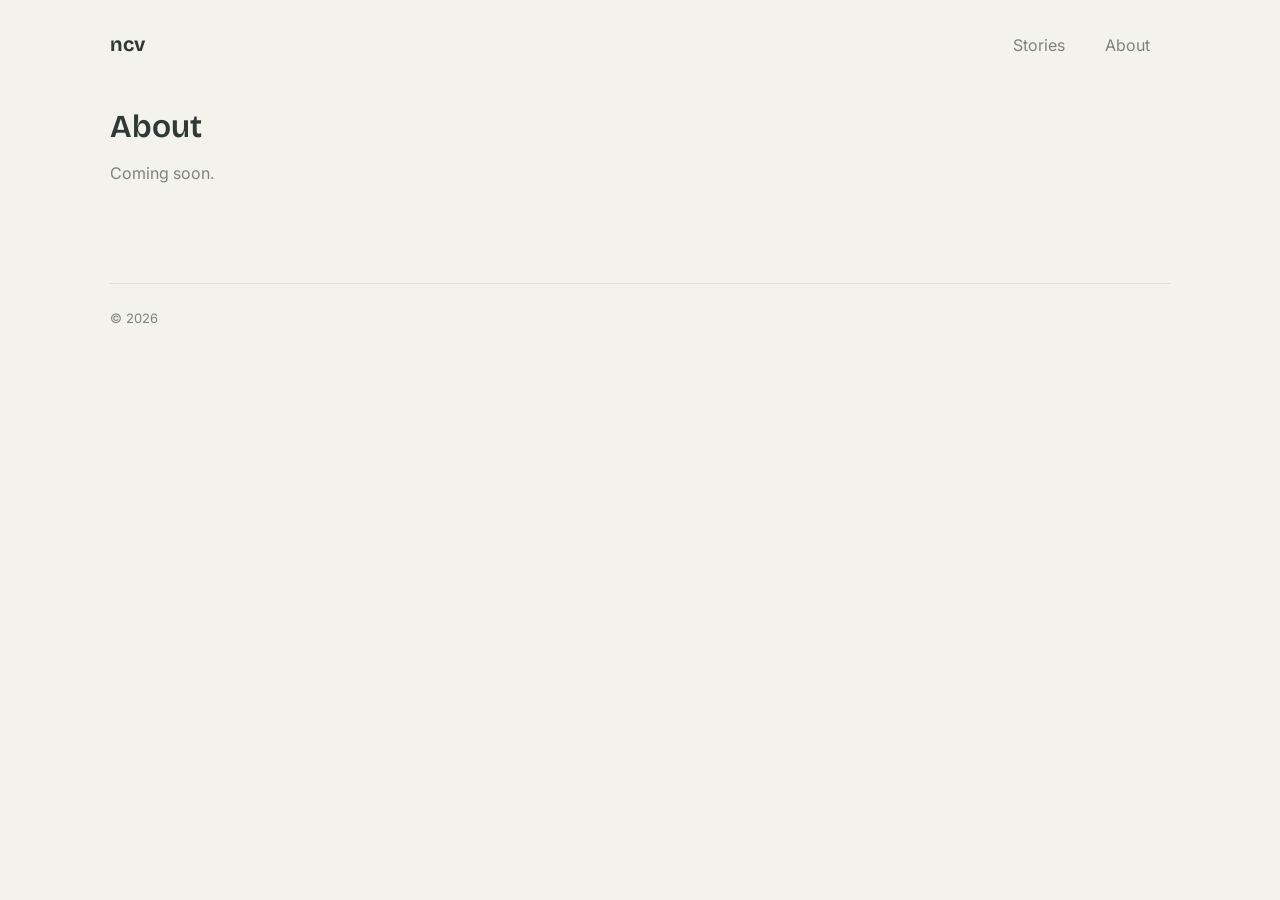
==== about.html @ 8d3488f6 "Add files via upload" ====
<!doctype html><html lang="en"><head><meta charset="utf-8"><meta name="viewport" content="width=device-width,initial-scale=1">
<title>About</title>
<link rel="stylesheet" href="https://fonts.googleapis.com/css2?family=Bricolage+Grotesque:opsz,wght@12..96,600;12..96,700&family=Inter:wght@400;500&display=swap">
<link rel="stylesheet" href="style.css"></head><body><div class="wrap">
<nav><a class="name" href="./">ncv</a><div class="links"><a href="./">Stories</a><a href="about.html">About</a></div></nav>
<div class="prose"><h1 style="margin-bottom:16px">About</h1>
<p class="mute" style="color:var(--mute)">Coming soon.</p></div>
<footer>© 2026</footer></div></body></html>
---- style.css ----
:root{--bg:#f4f2ed;--fg:#2f3a36;--mute:#7a847f;--line:#e2ded5;--tile:#e7ebe5;--accent:#5f7f8f;--display:"Bricolage Grotesque",system-ui,sans-serif;--body:"Inter",system-ui,sans-serif}
@media (prefers-color-scheme:dark){:root{--bg:#1b1f1d;--fg:#e6e4de;--mute:#9aa39e;--line:#2e3431;--tile:#252b28;--accent:#9db8c5;color-scheme:dark}}
*{box-sizing:border-box}
body{margin:0;background:var(--bg);color:var(--fg);font:16px/1.65 var(--body)}
a{color:inherit}
.wrap{max-width:1100px;margin:0 auto;padding:28px max(20px,env(safe-area-inset-left))}
nav{display:flex;justify-content:space-between;align-items:baseline;gap:16px;padding-bottom:48px}
nav .name{font-family:var(--display);font-weight:700;font-size:20px;text-decoration:none}
nav .links a{margin-left:20px;color:var(--mute);text-decoration:none}
nav .links a:hover{color:var(--fg)}
h1,h2,h3{font-family:var(--display);font-weight:600;line-height:1.1;margin:0;text-wrap:balance}
.intro{font-size:15px;color:var(--mute);margin:-24px 0 32px}
.grid{display:grid;grid-template-columns:repeat(auto-fill,minmax(300px,1fr));gap:40px 28px}
.tile{text-decoration:none;display:grid;gap:10px}
.thumb{aspect-ratio:4/3;border-radius:4px;background:var(--tile);overflow:hidden;display:grid;place-items:center;color:var(--mute);font-size:14px}
.thumb svg{width:100%;height:100%}
.tile:hover .thumb{outline:1px solid var(--accent)}
.tile h3{font-size:18px}
.meta{font-size:13px;color:var(--mute);letter-spacing:.03em}
.prose{max-width:64ch}
.prose p{margin:0 0 1.1em}
footer{margin-top:96px;padding-top:24px;border-top:1px solid var(--line);color:var(--mute);font-size:13px}
.empty{border:1px dashed var(--line);border-radius:4px;padding:56px 24px;text-align:center;color:var(--mute)}
.empty .et{font-family:var(--display);font-size:22px;color:var(--fg);margin:0 0 6px}
.empty p{margin:0}
.lead{font-family:var(--display);font-size:clamp(22px,3.5vw,30px);line-height:1.25;color:var(--fg)}
.sec{font-size:13px;font-family:var(--body);font-weight:500;letter-spacing:.08em;text-transform:uppercase;color:var(--mute);margin:56px 0 18px;padding-top:18px;border-top:1px solid var(--line);max-width:64ch}
.tl{display:grid;gap:22px;max-width:64ch}
.row{display:grid;grid-template-columns:110px 1fr;gap:16px}.row>div{min-width:0}
.row h3{font-size:16px;margin:0 0 4px}.row p{margin:0;color:var(--mute);font-size:15px}
.when{font-size:13px;color:var(--mute);font-variant-numeric:tabular-nums;padding-top:2px}
@media (max-width:520px){.row{grid-template-columns:1fr;gap:2px}}
.tools{max-width:64ch;color:var(--fg)}
.links a{margin-right:20px;color:var(--accent)}
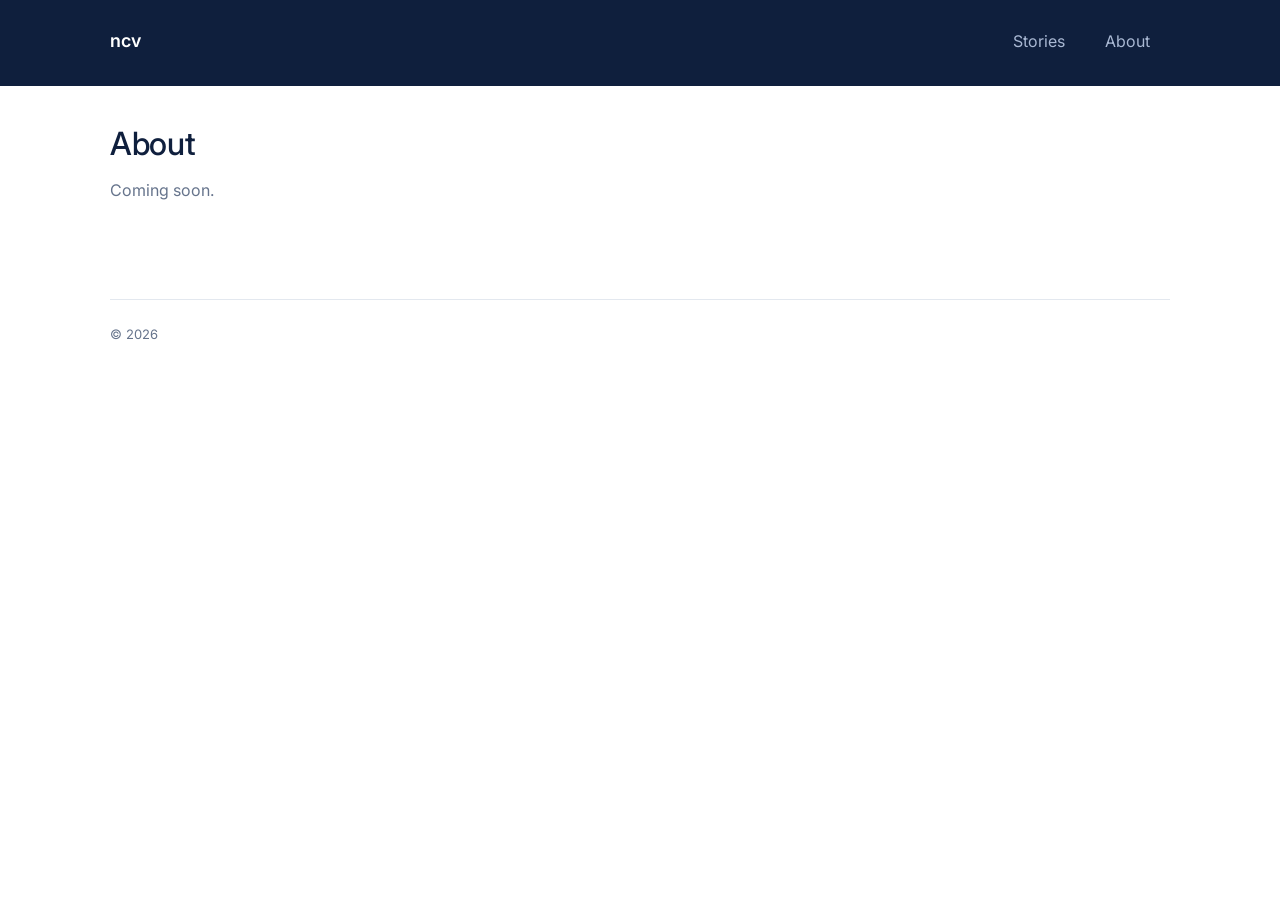
==== commit a004f6b6: "Add files via upload" ====
--- a/about.html
+++ b/about.html
@@ -1,8 +1,8 @@
 <!doctype html><html lang="en"><head><meta charset="utf-8"><meta name="viewport" content="width=device-width,initial-scale=1">
 <title>About</title>
-<link rel="stylesheet" href="https://fonts.googleapis.com/css2?family=Bricolage+Grotesque:opsz,wght@12..96,600;12..96,700&family=Inter:wght@400;500&display=swap">
-<link rel="stylesheet" href="style.css"></head><body><div class="wrap">
-<nav><a class="name" href="./">ncv</a><div class="links"><a href="./">Stories</a><a href="about.html">About</a></div></nav>
+<link rel="stylesheet" href="https://fonts.googleapis.com/css2?family=Inter:wght@400;500;600&display=swap">
+<link rel="stylesheet" href="style.css"></head><body><header class="band"><div class="bandin"><nav><a class="name" href="./">ncv</a><div class="links"><a href="./">Stories</a><a href="about.html">About</a></div></nav></div></header>
+<div class="wrap">
 <div class="prose"><h1 style="margin-bottom:16px">About</h1>
 <p class="mute" style="color:var(--mute)">Coming soon.</p></div>
 <footer>© 2026</footer></div></body></html>
--- a/style.css
+++ b/style.css
@@ -1,14 +1,14 @@
-:root{--bg:#f4f2ed;--fg:#2f3a36;--mute:#7a847f;--line:#e2ded5;--tile:#e7ebe5;--accent:#5f7f8f;--display:"Bricolage Grotesque",system-ui,sans-serif;--body:"Inter",system-ui,sans-serif}
-@media (prefers-color-scheme:dark){:root{--bg:#1b1f1d;--fg:#e6e4de;--mute:#9aa39e;--line:#2e3431;--tile:#252b28;--accent:#9db8c5;color-scheme:dark}}
+:root{--band:#0f1f3d;--bandmute:#a9b8d3;--bg:#ffffff;--fg:#0f1f3d;--mute:#66748c;--line:#e3e8ef;--tile:#f1f4f9;--accent:#1f4e9c;--display:"Inter",system-ui,sans-serif;--body:"Inter",system-ui,sans-serif}
+@media (prefers-color-scheme:dark){:root{--band:#0a1224;--bandmute:#8797b5;--bg:#0d1a30;--fg:#e8eef8;--mute:#9aabc4;--line:#22324d;--tile:#14243f;--accent:#8db4f2;color-scheme:dark}}
 *{box-sizing:border-box}
 body{margin:0;background:var(--bg);color:var(--fg);font:16px/1.65 var(--body)}
 a{color:inherit}
 .wrap{max-width:1100px;margin:0 auto;padding:28px max(20px,env(safe-area-inset-left))}
 nav{display:flex;justify-content:space-between;align-items:baseline;gap:16px;padding-bottom:48px}
-nav .name{font-family:var(--display);font-weight:700;font-size:20px;text-decoration:none}
+nav .name{font-family:var(--display);font-weight:600;font-size:18px;letter-spacing:-0.01em;text-decoration:none}
 nav .links a{margin-left:20px;color:var(--mute);text-decoration:none}
 nav .links a:hover{color:var(--fg)}
-h1,h2,h3{font-family:var(--display);font-weight:600;line-height:1.1;margin:0;text-wrap:balance}
+h1,h2,h3{font-family:var(--display);font-weight:500;letter-spacing:-0.01em;line-height:1.1;margin:0;text-wrap:balance}
 .intro{font-size:15px;color:var(--mute);margin:-24px 0 32px}
 .grid{display:grid;grid-template-columns:repeat(auto-fill,minmax(300px,1fr));gap:40px 28px}
 .tile{text-decoration:none;display:grid;gap:10px}
@@ -32,3 +32,11 @@
 @media (max-width:520px){.row{grid-template-columns:1fr;gap:2px}}
 .tools{max-width:64ch;color:var(--fg)}
 .links a{margin-right:20px;color:var(--accent)}
+.band{background:var(--band);color:#ffffff}
+.bandin{max-width:1100px;margin:0 auto;padding-block:26px 30px;padding-left:max(20px,env(safe-area-inset-left));padding-right:max(20px,env(safe-area-inset-right))}
+.band nav{padding-bottom:0}
+.band nav .name{color:#ffffff}
+.band nav .links a{color:var(--bandmute)}
+.band nav .links a:hover{color:#ffffff}
+.band .intro{color:var(--bandmute);margin:8px 0 0;font-size:15px}
+.wrap{padding-top:40px}
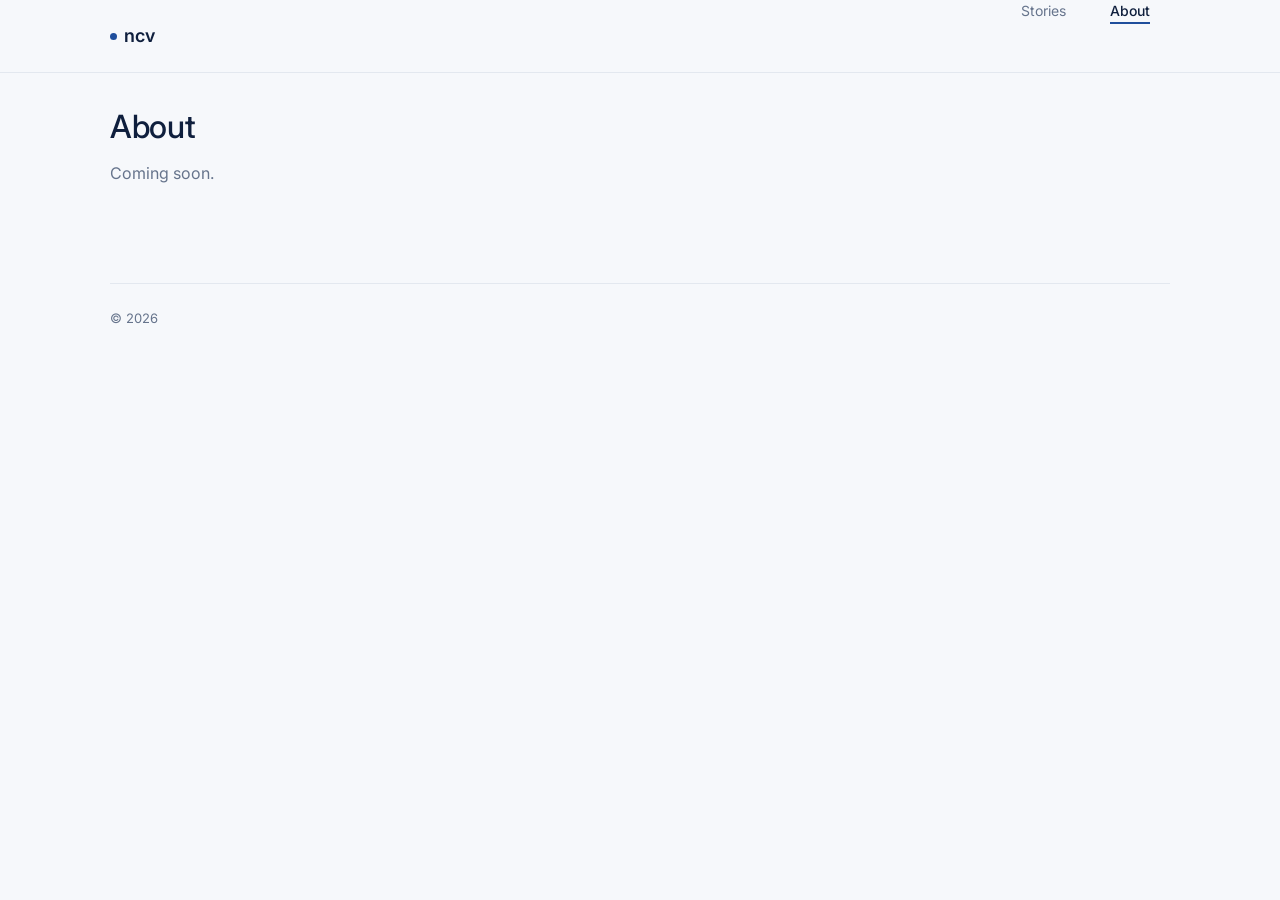
==== commit fa64cfff: "Add files via upload" ====
--- a/about.html
+++ b/about.html
@@ -1,7 +1,7 @@
 <!doctype html><html lang="en"><head><meta charset="utf-8"><meta name="viewport" content="width=device-width,initial-scale=1">
 <title>About</title>
 <link rel="stylesheet" href="https://fonts.googleapis.com/css2?family=Inter:wght@400;500;600&display=swap">
-<link rel="stylesheet" href="style.css"></head><body><header class="band"><div class="bandin"><nav><a class="name" href="./">ncv</a><div class="links"><a href="./">Stories</a><a href="about.html">About</a></div></nav></div></header>
+<link rel="stylesheet" href="style.css"></head><body><header class="top"><div class="topin"><a class="name" href="./">ncv</a><nav class="links"><a href="./">Stories</a><a class="on" href="about.html">About</a></nav></div></header>
 <div class="wrap">
 <div class="prose"><h1 style="margin-bottom:16px">About</h1>
 <p class="mute" style="color:var(--mute)">Coming soon.</p></div>
--- a/style.css
+++ b/style.css
@@ -1,5 +1,5 @@
-:root{--band:#0f1f3d;--bandmute:#a9b8d3;--bg:#ffffff;--fg:#0f1f3d;--mute:#66748c;--line:#e3e8ef;--tile:#f1f4f9;--accent:#1f4e9c;--display:"Inter",system-ui,sans-serif;--body:"Inter",system-ui,sans-serif}
-@media (prefers-color-scheme:dark){:root{--band:#0a1224;--bandmute:#8797b5;--bg:#0d1a30;--fg:#e8eef8;--mute:#9aabc4;--line:#22324d;--tile:#14243f;--accent:#8db4f2;color-scheme:dark}}
+:root{--bg:#f6f8fb;--card:#ffffff;--fg:#0f1f3d;--mute:#66748c;--line:#e3e8ef;--tile:#f1f4f9;--accent:#1f4e9c;--display:"Inter",system-ui,sans-serif;--body:"Inter",system-ui,sans-serif}
+@media (prefers-color-scheme:dark){:root{--card:#14243f;--bg:#0d1a30;--fg:#e8eef8;--mute:#9aabc4;--line:#22324d;--tile:#14243f;--accent:#8db4f2;color-scheme:dark}}
 *{box-sizing:border-box}
 body{margin:0;background:var(--bg);color:var(--fg);font:16px/1.65 var(--body)}
 a{color:inherit}
@@ -32,11 +32,16 @@
 @media (max-width:520px){.row{grid-template-columns:1fr;gap:2px}}
 .tools{max-width:64ch;color:var(--fg)}
 .links a{margin-right:20px;color:var(--accent)}
-.band{background:var(--band);color:#ffffff}
-.bandin{max-width:1100px;margin:0 auto;padding-block:26px 30px;padding-left:max(20px,env(safe-area-inset-left));padding-right:max(20px,env(safe-area-inset-right))}
-.band nav{padding-bottom:0}
-.band nav .name{color:#ffffff}
-.band nav .links a{color:var(--bandmute)}
-.band nav .links a:hover{color:#ffffff}
-.band .intro{color:var(--bandmute);margin:8px 0 0;font-size:15px}
-.wrap{padding-top:40px}
+.top{border-bottom:1px solid var(--line);background:var(--bg)}
+.topin{max-width:1100px;margin:0 auto;height:72px;display:flex;align-items:center;justify-content:space-between;padding-left:max(20px,env(safe-area-inset-left));padding-right:max(20px,env(safe-area-inset-right))}
+.top .name{font-weight:600;font-size:18px;letter-spacing:-0.01em;text-decoration:none;color:var(--fg)}
+.top .links{display:flex;gap:24px;height:100%}
+.top .links a{display:flex;align-items:center;height:100%;font-size:14px;color:var(--mute);text-decoration:none;border-bottom:2px solid transparent;margin-bottom:-1px}
+.top .links a:hover{color:var(--fg)}
+.top .links a.on{color:var(--fg);font-weight:500;border-bottom-color:var(--accent)}
+.top .links a:focus-visible{outline:2px solid var(--accent);outline-offset:-2px}
+.wrap{padding-top:36px}
+.intro{font-size:15px;color:var(--mute);margin:0 0 28px}
+.top .name{display:inline-flex;align-items:center;gap:7px}
+.top .name::before{content:"";width:7px;height:7px;border-radius:50%;background:var(--accent)}
+.empty{background:var(--card)}
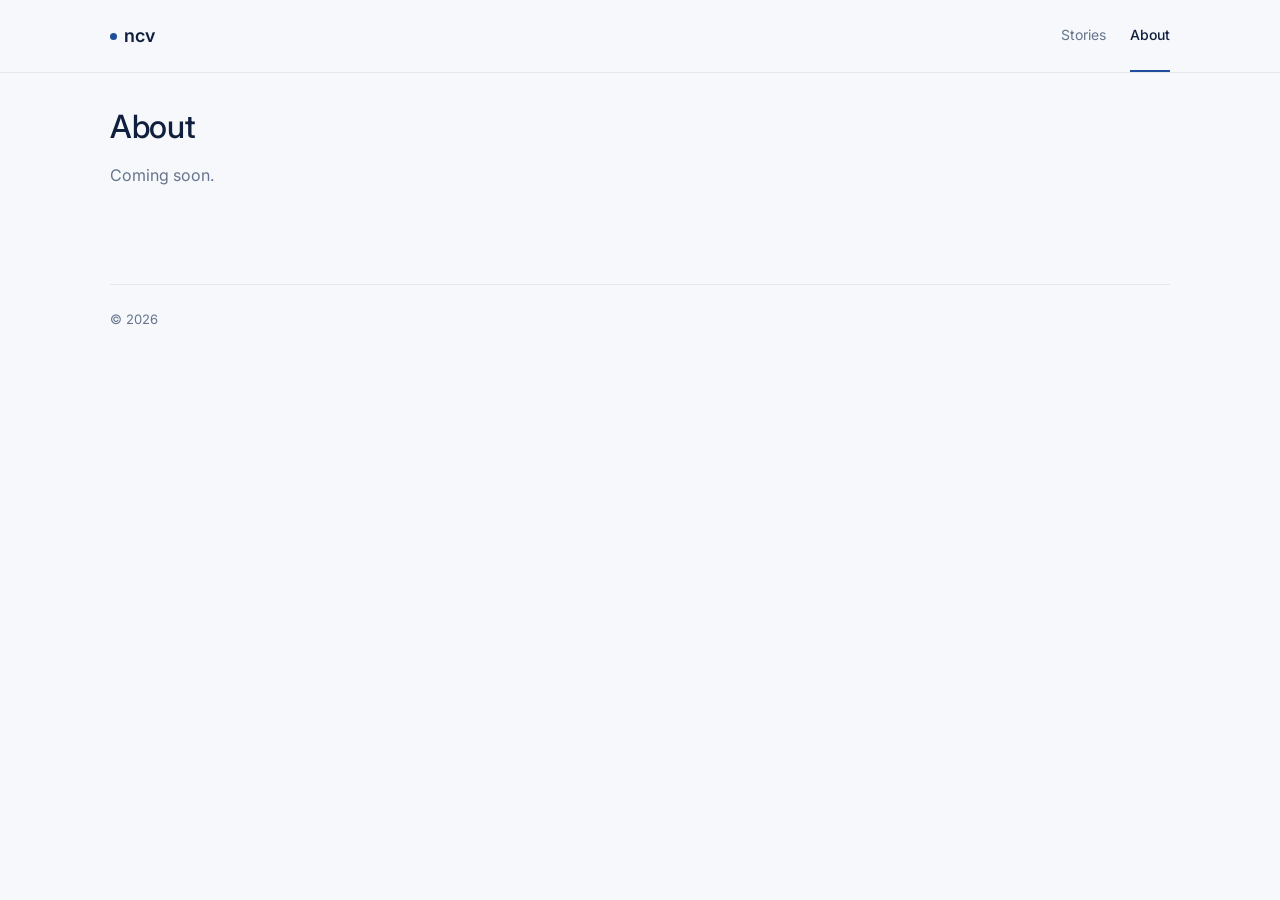
==== commit 1e8f1380: "Add files via upload" ====
--- a/about.html
+++ b/about.html
@@ -1,7 +1,7 @@
 <!doctype html><html lang="en"><head><meta charset="utf-8"><meta name="viewport" content="width=device-width,initial-scale=1">
 <title>About</title>
 <link rel="stylesheet" href="https://fonts.googleapis.com/css2?family=Inter:wght@400;500;600&display=swap">
-<link rel="stylesheet" href="style.css"></head><body><header class="top"><div class="topin"><a class="name" href="./">ncv</a><nav class="links"><a href="./">Stories</a><a class="on" href="about.html">About</a></nav></div></header>
+<link rel="stylesheet" href="style.css?v=3"></head><body><header class="top"><div class="topin"><a class="name" href="./">ncv</a><nav class="links"><a href="./">Stories</a><a class="on" href="about.html">About</a></nav></div></header>
 <div class="wrap">
 <div class="prose"><h1 style="margin-bottom:16px">About</h1>
 <p class="mute" style="color:var(--mute)">Coming soon.</p></div>
--- a/style.css
+++ b/style.css
@@ -1,47 +1,38 @@
-:root{--bg:#f6f8fb;--card:#ffffff;--fg:#0f1f3d;--mute:#66748c;--line:#e3e8ef;--tile:#f1f4f9;--accent:#1f4e9c;--display:"Inter",system-ui,sans-serif;--body:"Inter",system-ui,sans-serif}
-@media (prefers-color-scheme:dark){:root{--card:#14243f;--bg:#0d1a30;--fg:#e8eef8;--mute:#9aabc4;--line:#22324d;--tile:#14243f;--accent:#8db4f2;color-scheme:dark}}
+:root{--bg:#f6f8fb;--card:#ffffff;--fg:#0f1f3d;--mute:#66748c;--line:#e3e8ef;--tile:#eef2f7;--accent:#1f4e9c;--font:"Inter",system-ui,-apple-system,sans-serif}
+@media (prefers-color-scheme:dark){:root{--bg:#0d1a30;--card:#14243f;--fg:#e8eef8;--mute:#9aabc4;--line:#22324d;--tile:#14243f;--accent:#8db4f2;color-scheme:dark}}
 *{box-sizing:border-box}
-body{margin:0;background:var(--bg);color:var(--fg);font:16px/1.65 var(--body)}
+body{margin:0;background:var(--bg);color:var(--fg);font:16px/1.65 var(--font)}
 a{color:inherit}
-.wrap{max-width:1100px;margin:0 auto;padding:28px max(20px,env(safe-area-inset-left))}
-nav{display:flex;justify-content:space-between;align-items:baseline;gap:16px;padding-bottom:48px}
-nav .name{font-family:var(--display);font-weight:600;font-size:18px;letter-spacing:-0.01em;text-decoration:none}
-nav .links a{margin-left:20px;color:var(--mute);text-decoration:none}
-nav .links a:hover{color:var(--fg)}
-h1,h2,h3{font-family:var(--display);font-weight:500;letter-spacing:-0.01em;line-height:1.1;margin:0;text-wrap:balance}
-.intro{font-size:15px;color:var(--mute);margin:-24px 0 32px}
-.grid{display:grid;grid-template-columns:repeat(auto-fill,minmax(300px,1fr));gap:40px 28px}
-.tile{text-decoration:none;display:grid;gap:10px}
-.thumb{aspect-ratio:4/3;border-radius:4px;background:var(--tile);overflow:hidden;display:grid;place-items:center;color:var(--mute);font-size:14px}
-.thumb svg{width:100%;height:100%}
-.tile:hover .thumb{outline:1px solid var(--accent)}
-.tile h3{font-size:18px}
-.meta{font-size:13px;color:var(--mute);letter-spacing:.03em}
-.prose{max-width:64ch}
-.prose p{margin:0 0 1.1em}
-footer{margin-top:96px;padding-top:24px;border-top:1px solid var(--line);color:var(--mute);font-size:13px}
-.empty{border:1px dashed var(--line);border-radius:4px;padding:56px 24px;text-align:center;color:var(--mute)}
-.empty .et{font-family:var(--display);font-size:22px;color:var(--fg);margin:0 0 6px}
-.empty p{margin:0}
-.lead{font-family:var(--display);font-size:clamp(22px,3.5vw,30px);line-height:1.25;color:var(--fg)}
-.sec{font-size:13px;font-family:var(--body);font-weight:500;letter-spacing:.08em;text-transform:uppercase;color:var(--mute);margin:56px 0 18px;padding-top:18px;border-top:1px solid var(--line);max-width:64ch}
-.tl{display:grid;gap:22px;max-width:64ch}
-.row{display:grid;grid-template-columns:110px 1fr;gap:16px}.row>div{min-width:0}
-.row h3{font-size:16px;margin:0 0 4px}.row p{margin:0;color:var(--mute);font-size:15px}
-.when{font-size:13px;color:var(--mute);font-variant-numeric:tabular-nums;padding-top:2px}
-@media (max-width:520px){.row{grid-template-columns:1fr;gap:2px}}
-.tools{max-width:64ch;color:var(--fg)}
-.links a{margin-right:20px;color:var(--accent)}
+h1,h2,h3{font-weight:500;letter-spacing:-0.01em;line-height:1.15;margin:0;text-wrap:balance}
+
+/* Header: same height on every page */
 .top{border-bottom:1px solid var(--line);background:var(--bg)}
 .topin{max-width:1100px;margin:0 auto;height:72px;display:flex;align-items:center;justify-content:space-between;padding-left:max(20px,env(safe-area-inset-left));padding-right:max(20px,env(safe-area-inset-right))}
-.top .name{font-weight:600;font-size:18px;letter-spacing:-0.01em;text-decoration:none;color:var(--fg)}
+.top .name{display:inline-flex;align-items:center;gap:7px;font-weight:600;font-size:18px;letter-spacing:-0.01em;text-decoration:none;color:var(--fg)}
+.top .name::before{content:"";width:7px;height:7px;border-radius:50%;background:var(--accent)}
 .top .links{display:flex;gap:24px;height:100%}
 .top .links a{display:flex;align-items:center;height:100%;font-size:14px;color:var(--mute);text-decoration:none;border-bottom:2px solid transparent;margin-bottom:-1px}
 .top .links a:hover{color:var(--fg)}
 .top .links a.on{color:var(--fg);font-weight:500;border-bottom-color:var(--accent)}
-.top .links a:focus-visible{outline:2px solid var(--accent);outline-offset:-2px}
-.wrap{padding-top:36px}
+a:focus-visible{outline:2px solid var(--accent);outline-offset:2px}
+
+/* Page body */
+.wrap{max-width:1100px;margin:0 auto;padding-block:36px 48px;padding-left:max(20px,env(safe-area-inset-left));padding-right:max(20px,env(safe-area-inset-right))}
 .intro{font-size:15px;color:var(--mute);margin:0 0 28px}
-.top .name{display:inline-flex;align-items:center;gap:7px}
-.top .name::before{content:"";width:7px;height:7px;border-radius:50%;background:var(--accent)}
-.empty{background:var(--card)}
+.prose{max-width:64ch}
+.prose p{margin:0 0 1.1em}
+
+/* Story tiles (for later) */
+.grid{display:grid;grid-template-columns:repeat(auto-fill,minmax(300px,1fr));gap:40px 28px}
+.tile{text-decoration:none;display:grid;gap:10px}
+.thumb{aspect-ratio:4/3;border-radius:4px;background:var(--tile);overflow:hidden;display:grid;place-items:center;color:var(--mute);font-size:14px}
+.tile:hover .thumb{outline:1px solid var(--accent)}
+.tile h3{font-size:18px}
+.meta{font-size:13px;color:var(--mute)}
+
+/* Empty state */
+.empty{background:var(--card);border:1px dashed var(--line);border-radius:4px;padding:56px 24px;text-align:center;color:var(--mute)}
+.empty .et{font-size:22px;font-weight:500;color:var(--fg);margin:0 0 6px}
+.empty p{margin:0}
+
+footer{margin-top:96px;padding-top:24px;border-top:1px solid var(--line);color:var(--mute);font-size:13px}
